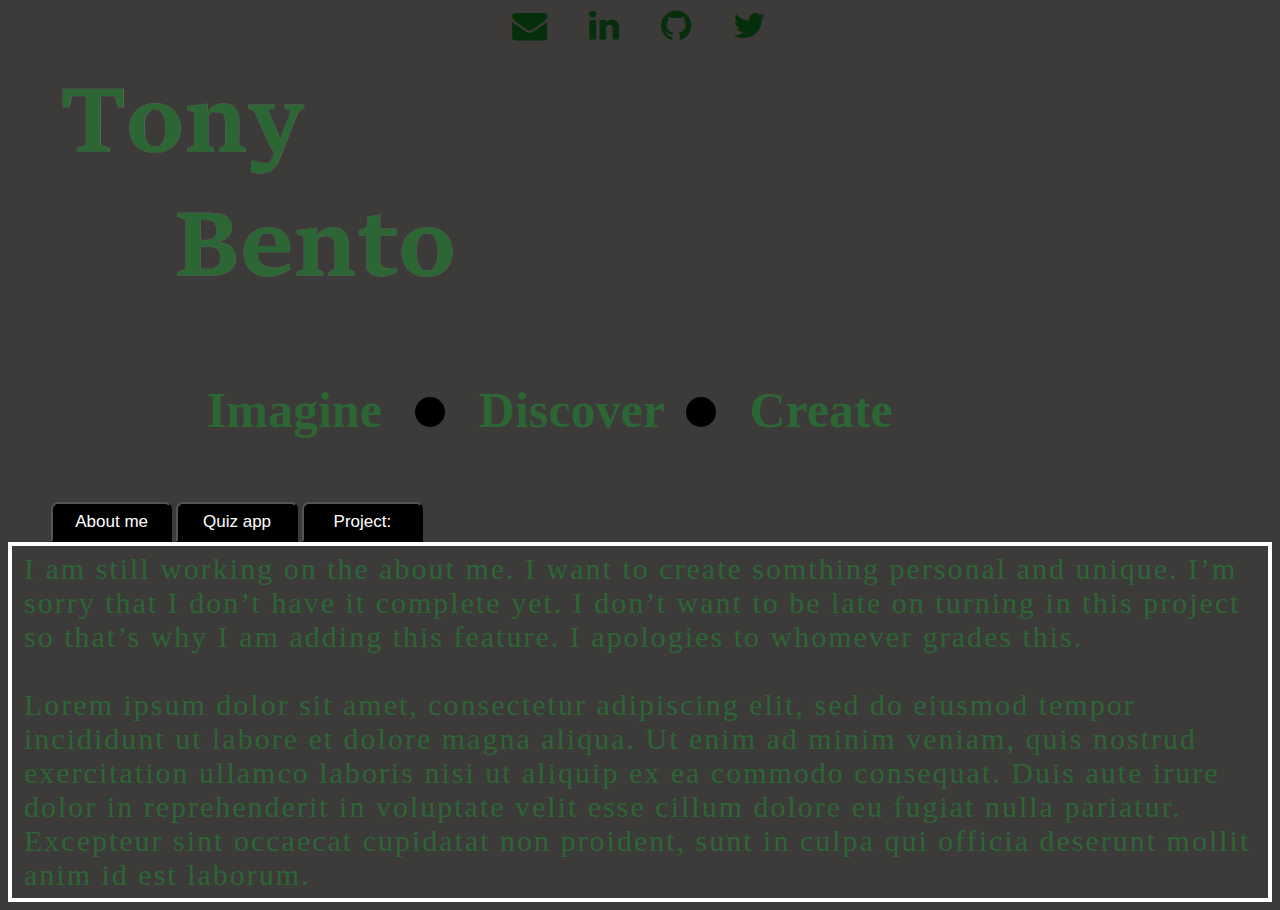
==== index.html @ 9215eab4 "build1" ====
<!DOCTYPE html>
<html lang="en">

<head>
    <meta charset="UTF-8">
    <meta name="viewport" content="width=device-width, initial-scale=1.0">
    <meta http-equiv="X-UA-Compatible" content="ie=edge">
    <title>Tony B.</title>
    <link rel="stylesheet" type="text/css" href="index.css">
    <link rel="stylesheet" href="https://cdnjs.cloudflare.com/ajax/libs/font-awesome/4.7.0/css/font-awesome.min.css">
    <link rel="shortcut icon" type="image/png" href="img/test2.png">
</head>

<body class="test">
    <nav class="navBar">
        <div class="navContainer">
            <a href="mailto:bentotony10@yahoo.com" target="_blank">
                <p class="fa fa-envelope" style="font-size: 35px"></p>
            </a>
            <a href="https://www.linkedin.com/in/tony-bento-35801818b/" target="_blank">
                <p class="fa fa-linkedin" style="font-size: 35px"></p>
            </a>
            <a href="https://github.com/GLWolf" target="_blank">
                <p class="fa fa-github" style="font-size: 35px"></p>
            </a>
            <a href="https://twitter.com/Tonybento5" target="_blank">
                <p class="fa fa-twitter" style="font-size: 35px"></p>
            </a>
        </div>
    </nav>
    <header class="name">
        <img src="img/4.png" alt="Tony Bento">
        <section class="hero">
            <h1>Imagine <span class="dot"></span>
                Discover<span class="dot"></span>
                Create</h1>
        </section>
    </header>
    <!--this are will be tabs each project will have a tab-->
    <section class="tabArea">
        <div class="tabContainer">
            <button class="tab about-me" onclick="openContent(event, 'about')" id="defaultOpen">About me</button>
            <button class="tab project1" onclick="openContent(event, 'p1')">Quiz app</button>
            <button class="tab project2" onclick="openContent(event, 'p2')">Project:</button>
    </section>
    <!--the main will contain all the info for the tabs.so when a tab is click will display correct info-->
    <main>
        <section id="about" class="tabContent about">
            <div class="body">
                <p>I am still working on the about me. I want to create somthing personal and unique. I’m sorry that I
                    don’t have it complete yet. I don’t want to be late on turning in this project so that’s why I am
                    adding this feature. I apologies to whomever grades this.
                    </br>
                    </br>
                    Lorem ipsum dolor sit amet, consectetur adipiscing elit, sed do eiusmod tempor incididunt ut labore
                    et dolore magna aliqua. Ut enim ad minim veniam, quis nostrud exercitation ullamco laboris nisi ut
                    aliquip ex ea commodo consequat. Duis aute irure dolor in reprehenderit in voluptate velit esse
                    cillum
                    dolore eu fugiat nulla pariatur. Excepteur sint occaecat cupidatat non proident, sunt in culpa qui
                    officia deserunt mollit anim id est laborum.
                </p>
            </div>
        </section>
        <section id="p1" class="tabContent projects1">
            <div class="project-title">
                <h2><a class="fa" href="https://glwolf.github.io/quizApp/" target="_blank">Green Lantern Quiz</a></h2>
            </div>
            <div class="project-img" style="max-width:500px">
                <img class="image screenCap1" src="img/snap1.PNG" width="100%" />
                <img class="image screenCap1" src="img/snap2.PNG" width="100%" />
                <img class="image screenCap1" src="img/snap3.PNG" width="100%" />
            </div>
            <div class="details">
                <h2>Description</h2>
                <p>This app will test your knowledge of the green lantern comics. It’s a 10 question quiz that use HTML,
                    CSS, JavaScript and JQuery. Here is a link to the<a class="repLink"
                        href="https://github.com/GLWolf/quizApp" target="_blank"> repository</a>. This is a fun app to
                    play with and
                    test your knowledge. I plan on updating a few futures and adding an audio files to the quiz. This
                    will read the questions and answers to you also give a brief history to each question. </p>
                <h2>Hurdles</h2>
                <p>Most of the hurdles I face during this project was typo errors and syntax errors. Coding at 3am not
                    the best idea. I have to come up with ways for the text and the background to get along and not make
                    it hard to read. I have already started on the audio function and it has been challenging and fun.
                </p>
                <h2>What I learned</h2>
                <p>I learned a lot during my time building this app. Creating listeners that would iterate to the right
                    question and bring up the right answers. Learning to add audio files and adding them to the app.
                    Have not updated the master branch still working on the kinks.</p>
            </div>
        </section>
        </section>
        <section id="p2" class="tabContent projects2">
            <div class="project-title">
                <h2><a class="fa" href="https://glwolf.github.io/quizApp/" target="_blank">Green Lantern Quiz</a></h2>
            </div>
            <div class="project-img" style="max-width:500px">
                <img class="image screenCap2" src="img/snap1.PNG" width="100%" />
            </div>
            <div class="details">
                <h2>Description</h2>
                <p>details about the app</p>
                <h2>Hurdles</h2>
                <p>chalenges I over came doring proj.</p>
                <h2>What I learned</h2>
                <p>What i learned</p>
            </div>
        </section>
    </main>
    <script src="https://ajax.googleapis.com/ajax/libs/jquery/3.4.1/jquery.min.js"></script>
    <script src="https://maxcdn.bootstrapcdn.com/bootstrap/3.4.0/js/bootstrap.min.js"></script>
    <script src="index.js"></script>
</body>

</html>
---- index.css ----
* {
    box-sizing: border-box;
    text-decoration: none;
}

.test {
    background-color: rgb(61, 58, 58)
}

.hero {
    float: right;
    margin: 0 30% 30px 0
}

h1 {
    font-size: 50px;
    color: #2c6635
}

.dot {
    height: 30px;
    width: 30px;
    background-color: black;
    border-radius: 50%;
    display: inline-block;
    margin: 0 21px 0 21px;
}

.navContainer {
    border: none;
    display: flex;
    justify-content: center;
}

.fa {
    padding: 0 20px 0px 20px;
    color: #052e0b;
}
.repLink {
    color: #052e0b;
}
.fa:hover {
    color: black;
}
.repLink:hover {
    color: black;
}
.tabArea {
    margin: 25px 43px 0 43px;
    width: 100%;
}

.tabContainer {
    width: 30%;
    display: inline-block;
}

.tab {
    font-size: 17px;
    border-top-left-radius: 7px;
    border-top-right-radius: 7px;
    width: 32%;
    height: 40px;
}

.tab:hover {
    background-color: #2c6635;
}

.about-me {
    background-color: black;
    color: white;

}

.project1 {
    background-color: black;
    color: white;
    margin-left: .01%;
    margin-right: .01%;
}

.project2 {
    background-color: black;
    color: white;
}

.tabContent {
    display: none;
    padding: 6px 12px;
    border: 4px solid white;
}

p {
    font-size: 30px;
    letter-spacing: 2px;
    color: #2c6635;
    margin: 0;
}

h2 {
    font-size: 50px;
    margin: 0;
}

.details {}

@media only screen and (max-width:1000px) {

    .tabArea {
        margin-top: 0px;
    }

    .fa {
        padding-left: 9%;
    }
}

@media only screen and (max-width:800px) {
    .tabContainer {
        width: 100%;
        display: inline-block;
    }

    .tabArea {
        margin-bottom: -2px;
    }

    .fa {
        font-size: 2em;
    }
}

@media only screen and (max-width:600px) {
    .tab {
        height: 30px;
    }

    .tabArea {
        margin-top: 20px;
    }

    .fa {
        font-size: 1em;
        padding-left: 8.5%;
    }
}

@media only screen and (max-width:480px) {
    .tab {
        height: 25px;
    }

    .tabArea {
        margin-bottom: -1px;
        margin-top: 10px;
    }

    .fa {
        padding-left: 8%;
    }

    h1 {
        font-size: 20px
    }

    .dot {
        margin: 0 10px 0 10px;
    }
}
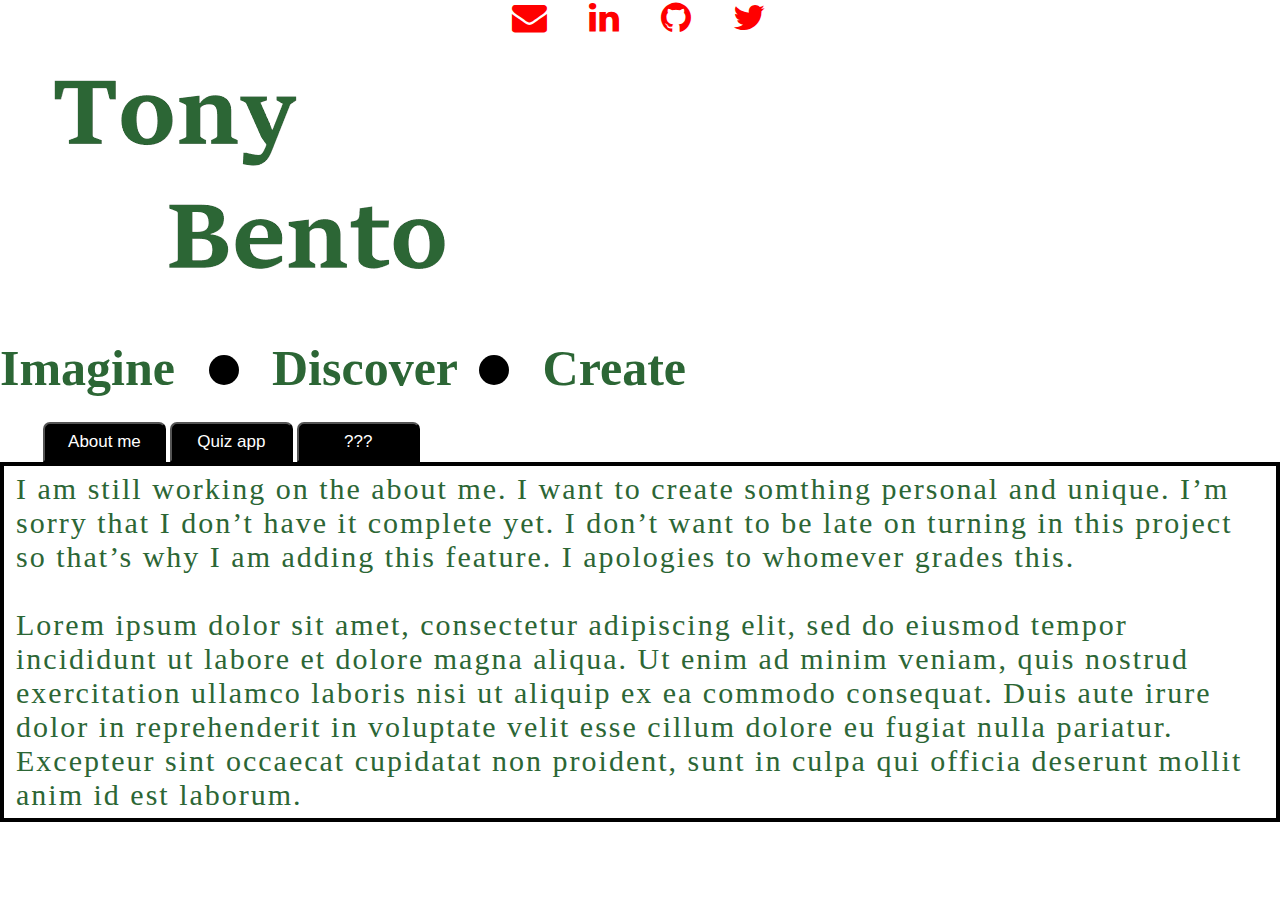
==== commit a0403273: "build2" ====
--- a/index.html
+++ b/index.html
@@ -12,39 +12,39 @@
 </head>
 
 <body class="test">
-    <nav class="navBar">
-        <div class="navContainer">
-            <a href="mailto:bentotony10@yahoo.com" target="_blank">
-                <p class="fa fa-envelope" style="font-size: 35px"></p>
-            </a>
-            <a href="https://www.linkedin.com/in/tony-bento-35801818b/" target="_blank">
-                <p class="fa fa-linkedin" style="font-size: 35px"></p>
-            </a>
-            <a href="https://github.com/GLWolf" target="_blank">
-                <p class="fa fa-github" style="font-size: 35px"></p>
-            </a>
-            <a href="https://twitter.com/Tonybento5" target="_blank">
-                <p class="fa fa-twitter" style="font-size: 35px"></p>
-            </a>
-        </div>
-    </nav>
-    <header class="name">
-        <img src="img/4.png" alt="Tony Bento">
+    <header role="banner">
+        <nav class="navBar">
+            <div class="navContainer">
+                <a href="mailto:bentotony10@yahoo.com" target="_blank">
+                    <p class="fa fa-envelope" style="font-size: 35px"></p>
+                </a>
+                <a href="https://www.linkedin.com/in/tony-bento-35801818b/" target="_blank">
+                    <p class="fa fa-linkedin" style="font-size: 35px"></p>
+                </a>
+                <a href="https://github.com/GLWolf" target="_blank">
+                    <p class="fa fa-github" style="font-size: 35px"></p>
+                </a>
+                <a href="https://twitter.com/Tonybento5" target="_blank">
+                    <p class="fa fa-twitter" style="font-size: 35px"></p>
+                </a>
+            </div>
+        </nav>
+        <img class="name" src="img/4.png" alt="Tony Bento">
         <section class="hero">
             <h1>Imagine <span class="dot"></span>
                 Discover<span class="dot"></span>
                 Create</h1>
         </section>
     </header>
-    <!--this are will be tabs each project will have a tab-->
-    <section class="tabArea">
-        <div class="tabContainer">
-            <button class="tab about-me" onclick="openContent(event, 'about')" id="defaultOpen">About me</button>
-            <button class="tab project1" onclick="openContent(event, 'p1')">Quiz app</button>
-            <button class="tab project2" onclick="openContent(event, 'p2')">Project:</button>
-    </section>
     <!--the main will contain all the info for the tabs.so when a tab is click will display correct info-->
-    <main>
+    <main role="main">
+        <!--this are will be tabs each project will have a tab-->
+        <section class="tabArea">
+            <div class="tabContainer">
+                <button class="tab about-me" onclick="openContent(event, 'about')" id="defaultOpen">About me</button>
+                <button class="tab project1" onclick="openContent(event, 'p1')">Quiz app</button>
+                <button class="tab project2" onclick="openContent(event, 'p2')">???</button>
+        </section>
         <section id="about" class="tabContent about">
             <div class="body">
                 <p>I am still working on the about me. I want to create somthing personal and unique. I’m sorry that I
@@ -63,7 +63,7 @@
         </section>
         <section id="p1" class="tabContent projects1">
             <div class="project-title">
-                <h2><a class="fa" href="https://glwolf.github.io/quizApp/" target="_blank">Green Lantern Quiz</a></h2>
+                <h2>Green Lantern Quiz</h2>
             </div>
             <div class="project-img" style="max-width:500px">
                 <img class="image screenCap1" src="img/snap1.PNG" width="100%" />
@@ -71,15 +71,19 @@
                 <img class="image screenCap1" src="img/snap3.PNG" width="100%" />
             </div>
             <div class="details">
+                <h2>Links</h2>
+                <ul>
+                    <li><a class="repLink" href="https://glwolf.github.io/quizApp/" target="_blank">Live App</a></li>
+                    <li><a class="repLink" href="https://github.com/GLWolf/quizApp" target="_blank">Repository</a></li>
+                </ul>
                 <h2>Description</h2>
                 <p>This app will test your knowledge of the green lantern comics. It’s a 10 question quiz that use HTML,
-                    CSS, JavaScript and JQuery. Here is a link to the<a class="repLink"
-                        href="https://github.com/GLWolf/quizApp" target="_blank"> repository</a>. This is a fun app to
+                    CSS, JavaScript and JQuery. This is a fun app to
                     play with and
                     test your knowledge. I plan on updating a few futures and adding an audio files to the quiz. This
                     will read the questions and answers to you also give a brief history to each question. </p>
                 <h2>Hurdles</h2>
-                <p>Most of the hurdles I face during this project was typo errors and syntax errors. Coding at 3am not
+                <p>Most of the hurdles I face during this project were typos and syntax errors. Coding at 3am, not
                     the best idea. I have to come up with ways for the text and the background to get along and not make
                     it hard to read. I have already started on the audio function and it has been challenging and fun.
                 </p>
@@ -87,11 +91,18 @@
                 <p>I learned a lot during my time building this app. Creating listeners that would iterate to the right
                     question and bring up the right answers. Learning to add audio files and adding them to the app.
                     Have not updated the master branch still working on the kinks.</p>
+                <h2>Coding Languages</h2>
+                <ul class="Lang">
+                    <li>HTML</li>
+                    <li>CSS</li>
+                    <li>JavaScript</li>
+                    <li>JQuery</li>
+                </ul>
             </div>
         </section>
-        </section>
         <section id="p2" class="tabContent projects2">
-            <div class="project-title">
+            <p>Future Project will go here.</p>
+            <!-- <div class="project-title">
                 <h2><a class="fa" href="https://glwolf.github.io/quizApp/" target="_blank">Green Lantern Quiz</a></h2>
             </div>
             <div class="project-img" style="max-width:500px">
@@ -104,7 +115,7 @@
                 <p>chalenges I over came doring proj.</p>
                 <h2>What I learned</h2>
                 <p>What i learned</p>
-            </div>
+            </div> -->
         </section>
     </main>
     <script src="https://ajax.googleapis.com/ajax/libs/jquery/3.4.1/jquery.min.js"></script>
--- a/index.css
+++ b/index.css
@@ -1,16 +1,13 @@
 * {
     box-sizing: border-box;
     text-decoration: none;
+    margin: 0;
+    padding: 0;
 }
 
-.test {
-    background-color: rgb(61, 58, 58)
-}
-
-.hero {
-    float: right;
-    margin: 0 30% 30px 0
-}
+/* body {
+    /* background-color: rgb(61, 58, 58) 
+} */
 
 h1 {
     font-size: 50px;
@@ -30,21 +27,29 @@
     border: none;
     display: flex;
     justify-content: center;
+    width: 100%
 }
 
 .fa {
     padding: 0 20px 0px 20px;
-    color: #052e0b;
+    /* color: #052e0b; */
+    color: red;
 }
+
 .repLink {
-    color: #052e0b;
+    /* color: #052e0b; */
+    color: red;
+    font-size: 25px;
 }
+
 .fa:hover {
     color: black;
 }
+
 .repLink:hover {
     color: black;
 }
+
 .tabArea {
     margin: 25px 43px 0 43px;
     width: 100%;
@@ -88,7 +93,8 @@
 .tabContent {
     display: none;
     padding: 6px 12px;
-    border: 4px solid white;
+    border: 4px solid black;
+    width: 100%;
 }
 
 p {
@@ -98,12 +104,18 @@
     margin: 0;
 }
 
-h2 {
-    font-size: 50px;
+.lang,
+li {
+    font-size: 25px;
+    letter-spacing: 2px;
+    color: #2c6635;
     margin: 0;
 }
 
-.details {}
+h2 {
+    font-size: 50px;
+    margin: 20px 0 10px 0;
+}
 
 @media only screen and (max-width:1000px) {
 
@@ -152,8 +164,7 @@
     }
 
     .tabArea {
-        margin-bottom: -1px;
-        margin-top: 10px;
+        margin: 10px 0 -1px 0;
     }
 
     .fa {
@@ -161,10 +172,24 @@
     }
 
     h1 {
-        font-size: 20px
+        font-size: 20px;
     }
 
     .dot {
         margin: 0 10px 0 10px;
+        height: 10px;
+        width: 10px;
+    }
+
+    .name {
+        width: 95vw;
+        margin-top: 15px;
+    }
+
+    .test {
+        width: 95vw
+    }
+    .navBar {
+        width: 95vw
     }
 }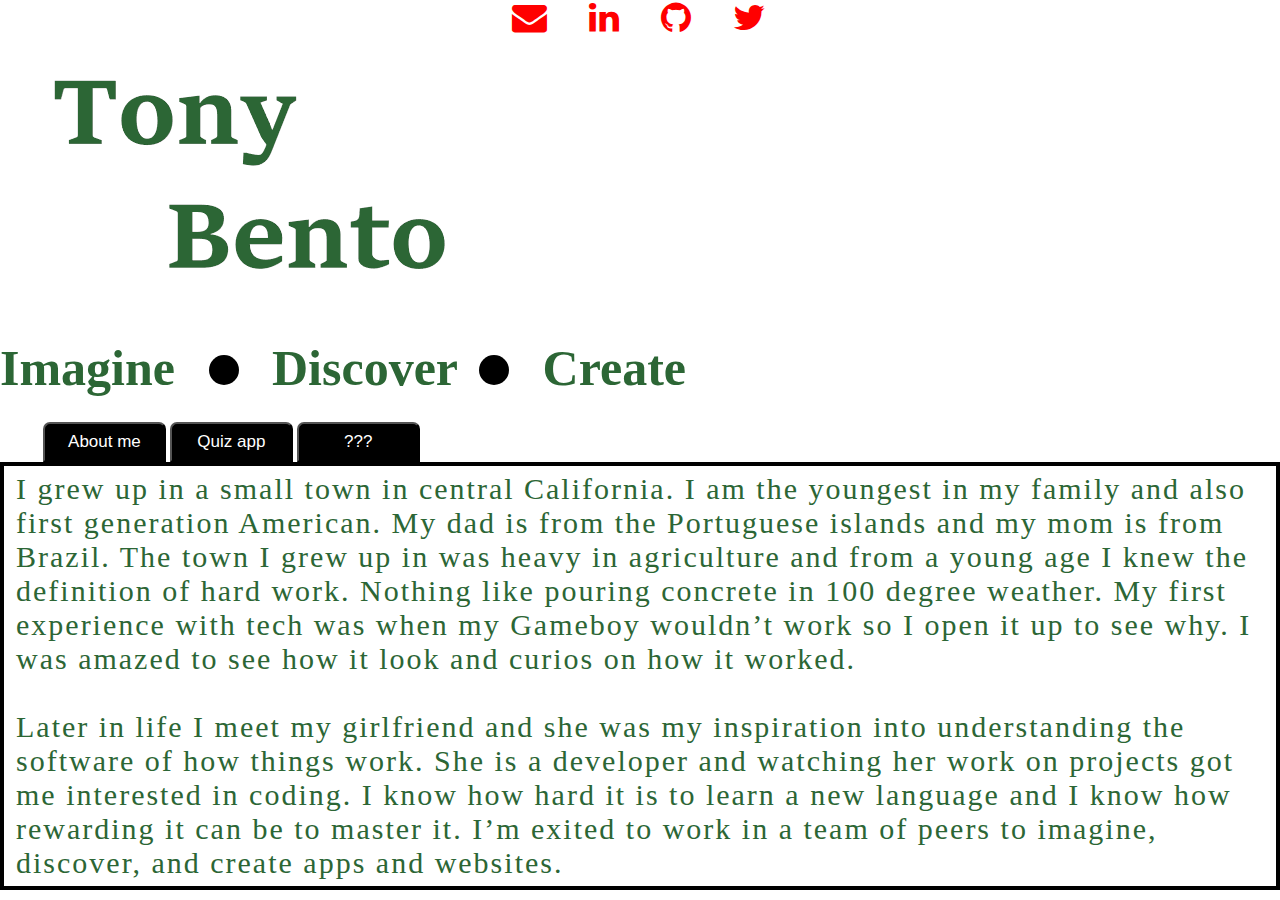
==== commit e78db0da: "build2" ====
--- a/index.html
+++ b/index.html
@@ -47,17 +47,18 @@
         </section>
         <section id="about" class="tabContent about">
             <div class="body">
-                <p>I am still working on the about me. I want to create somthing personal and unique. I’m sorry that I
-                    don’t have it complete yet. I don’t want to be late on turning in this project so that’s why I am
-                    adding this feature. I apologies to whomever grades this.
+                <p>I grew up in a small town in central California. I am the youngest in my family and also first
+                    generation American. My dad is from the Portuguese islands and my mom is from Brazil. The town I
+                    grew up in was heavy in agriculture and from a young age I knew the definition of hard work. Nothing
+                    like pouring concrete in 100 degree weather. My first experience with tech was when my Gameboy
+                    wouldn’t work so I open it up to see why. I was amazed to see how it look and curios on how it
+                    worked.
                     </br>
                     </br>
-                    Lorem ipsum dolor sit amet, consectetur adipiscing elit, sed do eiusmod tempor incididunt ut labore
-                    et dolore magna aliqua. Ut enim ad minim veniam, quis nostrud exercitation ullamco laboris nisi ut
-                    aliquip ex ea commodo consequat. Duis aute irure dolor in reprehenderit in voluptate velit esse
-                    cillum
-                    dolore eu fugiat nulla pariatur. Excepteur sint occaecat cupidatat non proident, sunt in culpa qui
-                    officia deserunt mollit anim id est laborum.
+                    Later in life I meet my girlfriend and she was my inspiration into understanding the software of how
+                    things work. She is a developer and watching her work on projects got me interested in coding. I
+                    know how hard it is to learn a new language and I know how rewarding it can be to master it. I’m
+                    exited to work in a team of peers to imagine, discover, and create apps and websites.
                 </p>
             </div>
         </section>
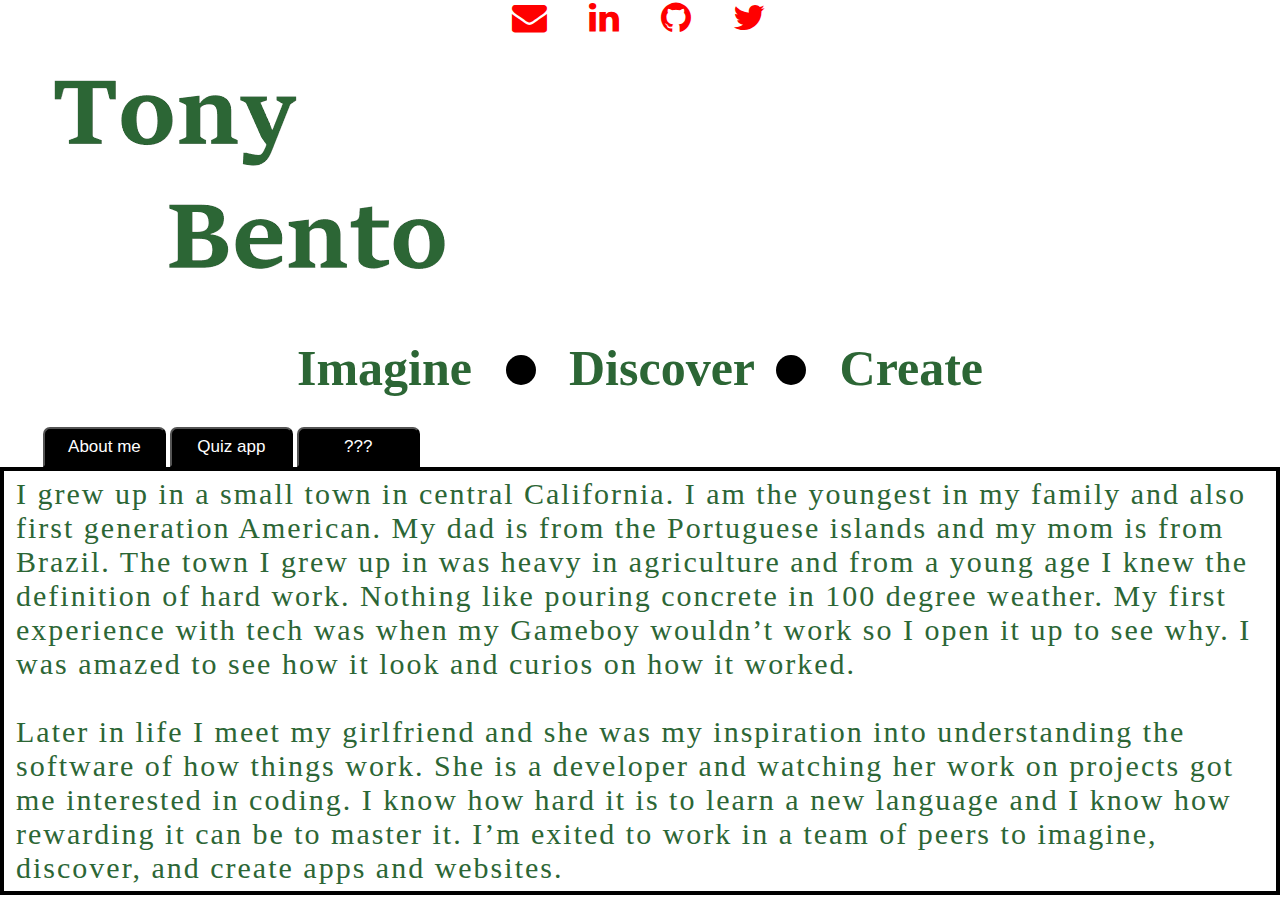
==== commit 625c68b7: "build2" ====
--- a/index.html
+++ b/index.html
@@ -11,7 +11,7 @@
     <link rel="shortcut icon" type="image/png" href="img/test2.png">
 </head>
 
-<body class="test">
+<body>
     <header role="banner">
         <nav class="navBar">
             <div class="navContainer">
@@ -104,23 +104,23 @@
         <section id="p2" class="tabContent projects2">
             <p>Future Project will go here.</p>
             <!-- <div class="project-title">
-                <h2><a class="fa" href="https://glwolf.github.io/quizApp/" target="_blank">Green Lantern Quiz</a></h2>
-            </div>
-            <div class="project-img" style="max-width:500px">
-                <img class="image screenCap2" src="img/snap1.PNG" width="100%" />
-            </div>
-            <div class="details">
-                <h2>Description</h2>
-                <p>details about the app</p>
-                <h2>Hurdles</h2>
-                <p>chalenges I over came doring proj.</p>
-                <h2>What I learned</h2>
-                <p>What i learned</p>
-            </div> -->
+                    <h2><a class="fa" href="https://glwolf.github.io/quizApp/" target="_blank">Green Lantern Quiz</a></h2>
+                </div>
+                <div class="project-img" style="max-width:500px">
+                    <img class="image screenCap2" src="img/snap1.PNG" width="100%" />
+                </div>
+                <div class="details">
+                    <h2>Description</h2>
+                    <p>details about the app</p>
+                    <h2>Hurdles</h2>
+                    <p>chalenges I over came doring proj.</p>
+                    <h2>What I learned</h2>
+                    <p>What i learned</p>
+                </div> -->
         </section>
     </main>
     <script src="https://ajax.googleapis.com/ajax/libs/jquery/3.4.1/jquery.min.js"></script>
-    <script src="https://maxcdn.bootstrapcdn.com/bootstrap/3.4.0/js/bootstrap.min.js"></script>
+    
     <script src="index.js"></script>
 </body>
 
--- a/index.css
+++ b/index.css
@@ -11,7 +11,9 @@
 
 h1 {
     font-size: 50px;
-    color: #2c6635
+    color: #2c6635;
+    text-align: center;
+    margin-bottom: 30px;
 }
 
 .dot {
@@ -183,7 +185,7 @@
 
     .name {
         width: 95vw;
-        margin-top: 15px;
+        margin-top: 30px;
     }
 
     .test {
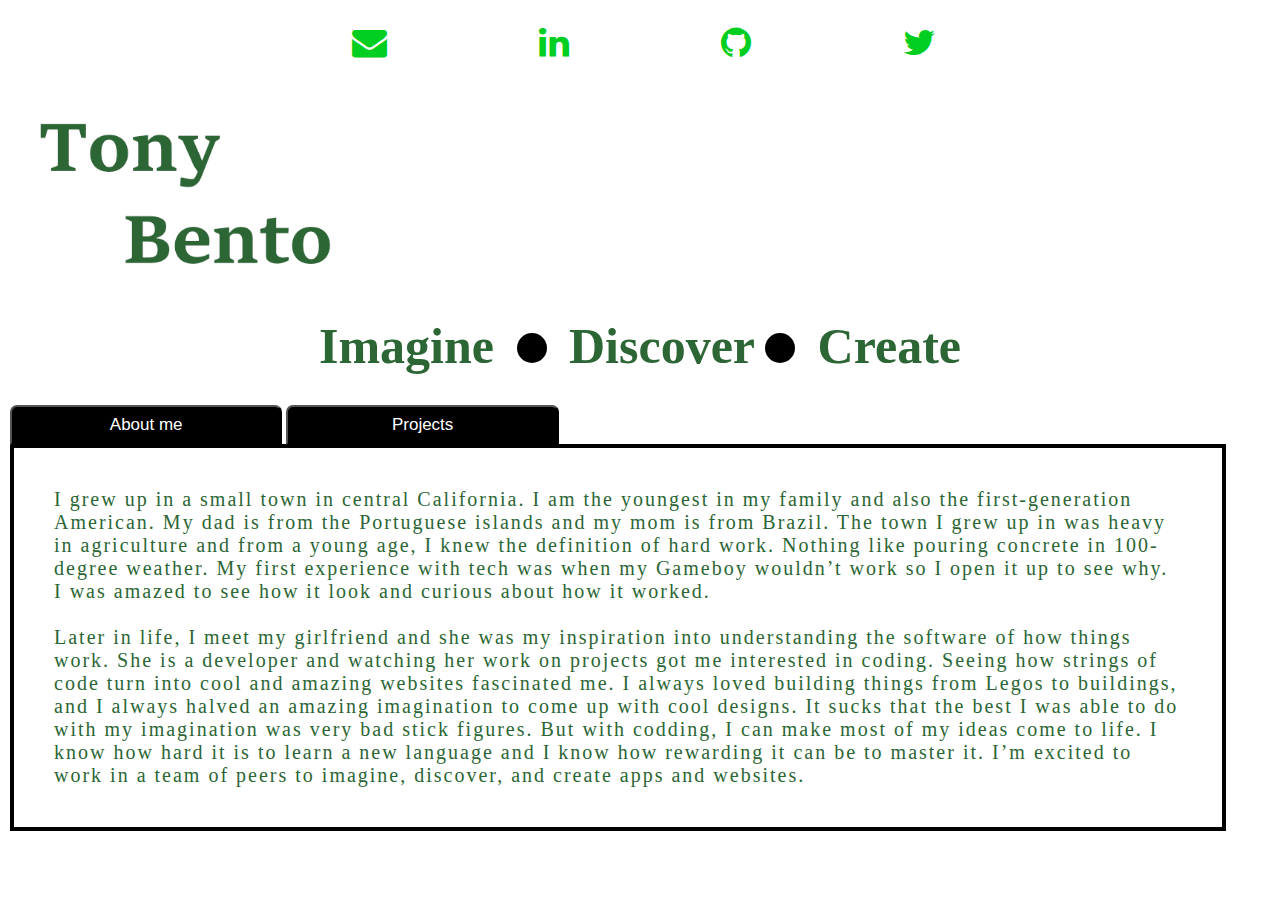
==== commit 250a6c1e: "ready" ====
--- a/index.html
+++ b/index.html
@@ -11,21 +11,21 @@
     <link rel="shortcut icon" type="image/png" href="img/test2.png">
 </head>
 
-<body>
+<body class="test">
     <header role="banner">
         <nav class="navBar">
             <div class="navContainer">
                 <a href="mailto:bentotony10@yahoo.com" target="_blank">
-                    <p class="fa fa-envelope" style="font-size: 35px"></p>
+                    <p class="fa fa-envelope"></p>
                 </a>
                 <a href="https://www.linkedin.com/in/tony-bento-35801818b/" target="_blank">
-                    <p class="fa fa-linkedin" style="font-size: 35px"></p>
+                    <p class="fa fa-linkedin"></p>
                 </a>
                 <a href="https://github.com/GLWolf" target="_blank">
-                    <p class="fa fa-github" style="font-size: 35px"></p>
+                    <p class="fa fa-github"></p>
                 </a>
                 <a href="https://twitter.com/Tonybento5" target="_blank">
-                    <p class="fa fa-twitter" style="font-size: 35px"></p>
+                    <p class="fa fa-twitter"></p>
                 </a>
             </div>
         </nav>
@@ -42,23 +42,27 @@
         <section class="tabArea">
             <div class="tabContainer">
                 <button class="tab about-me" onclick="openContent(event, 'about')" id="defaultOpen">About me</button>
-                <button class="tab project1" onclick="openContent(event, 'p1')">Quiz app</button>
-                <button class="tab project2" onclick="openContent(event, 'p2')">???</button>
+                <button class="tab project1" onclick="openContent(event, 'p1')">Projects</button>
+                <!-- <button class="tab project2" onclick="openContent(event, 'p2')">???</button> -->
         </section>
         <section id="about" class="tabContent about">
             <div class="body">
-                <p>I grew up in a small town in central California. I am the youngest in my family and also first
-                    generation American. My dad is from the Portuguese islands and my mom is from Brazil. The town I
-                    grew up in was heavy in agriculture and from a young age I knew the definition of hard work. Nothing
-                    like pouring concrete in 100 degree weather. My first experience with tech was when my Gameboy
-                    wouldn’t work so I open it up to see why. I was amazed to see how it look and curios on how it
-                    worked.
-                    </br>
-                    </br>
-                    Later in life I meet my girlfriend and she was my inspiration into understanding the software of how
-                    things work. She is a developer and watching her work on projects got me interested in coding. I
-                    know how hard it is to learn a new language and I know how rewarding it can be to master it. I’m
-                    exited to work in a team of peers to imagine, discover, and create apps and websites.
+                <p>     I grew up in a small town in central California. I am the youngest in my family and also the
+                    first-generation American. My dad is from the Portuguese islands and my mom is from Brazil. The town
+                    I grew up in was heavy in agriculture and from a young age, I knew the definition of hard work.
+                    Nothing like pouring concrete in 100-degree weather. My first experience with tech was when my
+                    Gameboy wouldn’t work so I open it up to see why. I was amazed to see how it look and curious about
+                    how it worked.
+                                       </br>
+                                       </br>
+                        Later in life, I meet my girlfriend and she was my inspiration into understanding the software of
+                    how things work. She is a developer and watching her work on projects got me interested in coding.
+                    Seeing how strings of code turn into cool and amazing websites fascinated me. I always loved
+                    building things from Legos to buildings, and I always halved an amazing imagination to come up with
+                    cool designs. It sucks that the best I was able to do with my imagination was very bad stick
+                    figures. But with codding, I can make most of my ideas come to life. I know how hard it is to learn
+                    a new language and I know how rewarding it can be to master it. I’m excited to work in a team of
+                    peers to imagine, discover, and create apps and websites.
                 </p>
             </div>
         </section>
@@ -67,9 +71,9 @@
                 <h2>Green Lantern Quiz</h2>
             </div>
             <div class="project-img" style="max-width:500px">
-                <img class="image screenCap1" src="img/snap1.PNG" width="100%" />
-                <img class="image screenCap1" src="img/snap2.PNG" width="100%" />
-                <img class="image screenCap1" src="img/snap3.PNG" width="100%" />
+                <img class="image screenCap1" src="img/snap1.PNG" alt="screen cap intro" width="100%" />
+                <img class="image screenCap1" src="img/snap2.PNG" alt="screen cap question" width="100%" />
+                <img class="image screenCap1" src="img/snap3.PNG" alt="screen cap answer" width="100%" />
             </div>
             <div class="details">
                 <h2>Links</h2>
@@ -78,15 +82,14 @@
                     <li><a class="repLink" href="https://github.com/GLWolf/quizApp" target="_blank">Repository</a></li>
                 </ul>
                 <h2>Description</h2>
-                <p>This app will test your knowledge of the green lantern comics. It’s a 10 question quiz that use HTML,
-                    CSS, JavaScript and JQuery. This is a fun app to
-                    play with and
-                    test your knowledge. I plan on updating a few futures and adding an audio files to the quiz. This
-                    will read the questions and answers to you also give a brief history to each question. </p>
+                <p>This app will test your knowledge of the green lantern comics. It’s a 10 question quiz that uses
+                    HTML, CSS, JavaScript, and JQuery. This is a fun app to play with and test your knowledge. I plan on
+                    updating a few futures and adding audio files to the quiz. This will read the questions and answers
+                    to you also give a brief history to each question. </p>
                 <h2>Hurdles</h2>
-                <p>Most of the hurdles I face during this project were typos and syntax errors. Coding at 3am, not
-                    the best idea. I have to come up with ways for the text and the background to get along and not make
-                    it hard to read. I have already started on the audio function and it has been challenging and fun.
+                <p>Most of the hurdles I face during this project were typos and syntax errors. Coding at 3 am, not the
+                    best idea. I have to come up with ways for the text and the background to get along and not make it
+                    hard to read. I have already started on the audio function and it has been challenging and fun.
                 </p>
                 <h2>What I learned</h2>
                 <p>I learned a lot during my time building this app. Creating listeners that would iterate to the right
@@ -100,27 +103,15 @@
                     <li>JQuery</li>
                 </ul>
             </div>
+            <!-- <div class="project2">
+                <p>future projects will go here.</p>
+            </div> -->
         </section>
         <section id="p2" class="tabContent projects2">
-            <p>Future Project will go here.</p>
-            <!-- <div class="project-title">
-                    <h2><a class="fa" href="https://glwolf.github.io/quizApp/" target="_blank">Green Lantern Quiz</a></h2>
-                </div>
-                <div class="project-img" style="max-width:500px">
-                    <img class="image screenCap2" src="img/snap1.PNG" width="100%" />
-                </div>
-                <div class="details">
-                    <h2>Description</h2>
-                    <p>details about the app</p>
-                    <h2>Hurdles</h2>
-                    <p>chalenges I over came doring proj.</p>
-                    <h2>What I learned</h2>
-                    <p>What i learned</p>
-                </div> -->
+
+
         </section>
     </main>
-    <script src="https://ajax.googleapis.com/ajax/libs/jquery/3.4.1/jquery.min.js"></script>
-    
     <script src="index.js"></script>
 </body>
 
--- a/index.css
+++ b/index.css
@@ -8,21 +8,24 @@
 /* body {
     /* background-color: rgb(61, 58, 58) 
 } */
-
+main {
+    width: 95vw;
+}
 h1 {
-    font-size: 50px;
     color: #2c6635;
     text-align: center;
     margin-bottom: 30px;
+    font-size: 20px;
 }
 
 .dot {
-    height: 30px;
-    width: 30px;
     background-color: black;
     border-radius: 50%;
     display: inline-block;
     margin: 0 21px 0 21px;
+    margin: 0 10px 0 10px;
+    height: 10px;
+    width: 10px;
 }
 
 .navContainer {
@@ -33,14 +36,15 @@
 }
 
 .fa {
-    padding: 0 20px 0px 20px;
-    /* color: #052e0b; */
-    color: red;
+    padding: 0 20px 0px 30px;
+    color:#00ce20; 
 }
-
+.fa:before {
+    font-size: 25px
+}
 .repLink {
     /* color: #052e0b; */
-    color: red;
+    color: #00ce20;
     font-size: 25px;
 }
 
@@ -53,13 +57,13 @@
 }
 
 .tabArea {
-    margin: 25px 43px 0 43px;
     width: 100%;
+    margin: 10px 0 -1px 10px;
 }
 
 .tabContainer {
-    width: 30%;
     display: inline-block;
+    width: 100%;
 }
 
 .tab {
@@ -67,7 +71,7 @@
     border-top-left-radius: 7px;
     border-top-right-radius: 7px;
     width: 32%;
-    height: 40px;
+    height: 25px;
 }
 
 .tab:hover {
@@ -93,14 +97,29 @@
 }
 
 .tabContent {
-    display: none;
-    padding: 6px 12px;
+    /* display: none; */
+    padding: 40px 40px 40px 40px;
     border: 4px solid black;
     width: 100%;
+    margin: 0 30px 10px 10px;
+}
+.name {
+    width: 95vw;
+    margin-top: 30px;
+}
+
+.test {
+    width: 100%
+}
+
+.navBar {
+    width: 95vw;
+    margin-top:25px;
+    
 }
 
 p {
-    font-size: 30px;
+    font-size: 20px;
     letter-spacing: 2px;
     color: #2c6635;
     margin: 0;
@@ -111,7 +130,7 @@
     font-size: 25px;
     letter-spacing: 2px;
     color: #2c6635;
-    margin: 0;
+    margin: 0 0 0 20px;
 }
 
 h2 {
@@ -119,79 +138,34 @@
     margin: 20px 0 10px 0;
 }
 
-@media only screen and (max-width:1000px) {
-
-    .tabArea {
-        margin-top: 0px;
+@media only screen and (min-width:1000px) {
+    
+}
+@media only screen and (min-width:800px) {
+    h1 {
+        font-size: 50px;
     }
-
-    .fa {
-        padding-left: 9%;
+    .dot {
+        height: 30px;
+        width: 30px;
     }
-}
-
-@media only screen and (max-width:800px) {
+    .tab {
+        height: 40px;
+    }
     .tabContainer {
-        width: 100%;
-        display: inline-block;
+        width: 70%;
     }
-
-    .tabArea {
-        margin-bottom: -2px;
-    }
-
-    .fa {
-        font-size: 2em;
-    }
-}
-
-@media only screen and (max-width:600px) {
-    .tab {
-        height: 30px;
-    }
-
-    .tabArea {
-        margin-top: 20px;
-    }
-
-    .fa {
-        font-size: 1em;
-        padding-left: 8.5%;
-    }
-}
-
-@media only screen and (max-width:480px) {
-    .tab {
-        height: 25px;
-    }
-
-    .tabArea {
-        margin: 10px 0 -1px 0;
-    }
-
-    .fa {
-        padding-left: 8%;
-    }
-
-    h1 {
-        font-size: 20px;
-    }
-
-    .dot {
-        margin: 0 10px 0 10px;
-        height: 10px;
-        width: 10px;
-    }
-
     .name {
-        width: 95vw;
-        margin-top: 30px;
-    }
-
-    .test {
-        width: 95vw
+        width: 40vw;
     }
     .navBar {
-        width: 95vw
+        width: 100%;
+    }
+    .fa {
+        margin: 0 50px 0 50px;
+        font-size: 3px
+    }
+    .fa:before {
+        font-size: 35px
     }
 }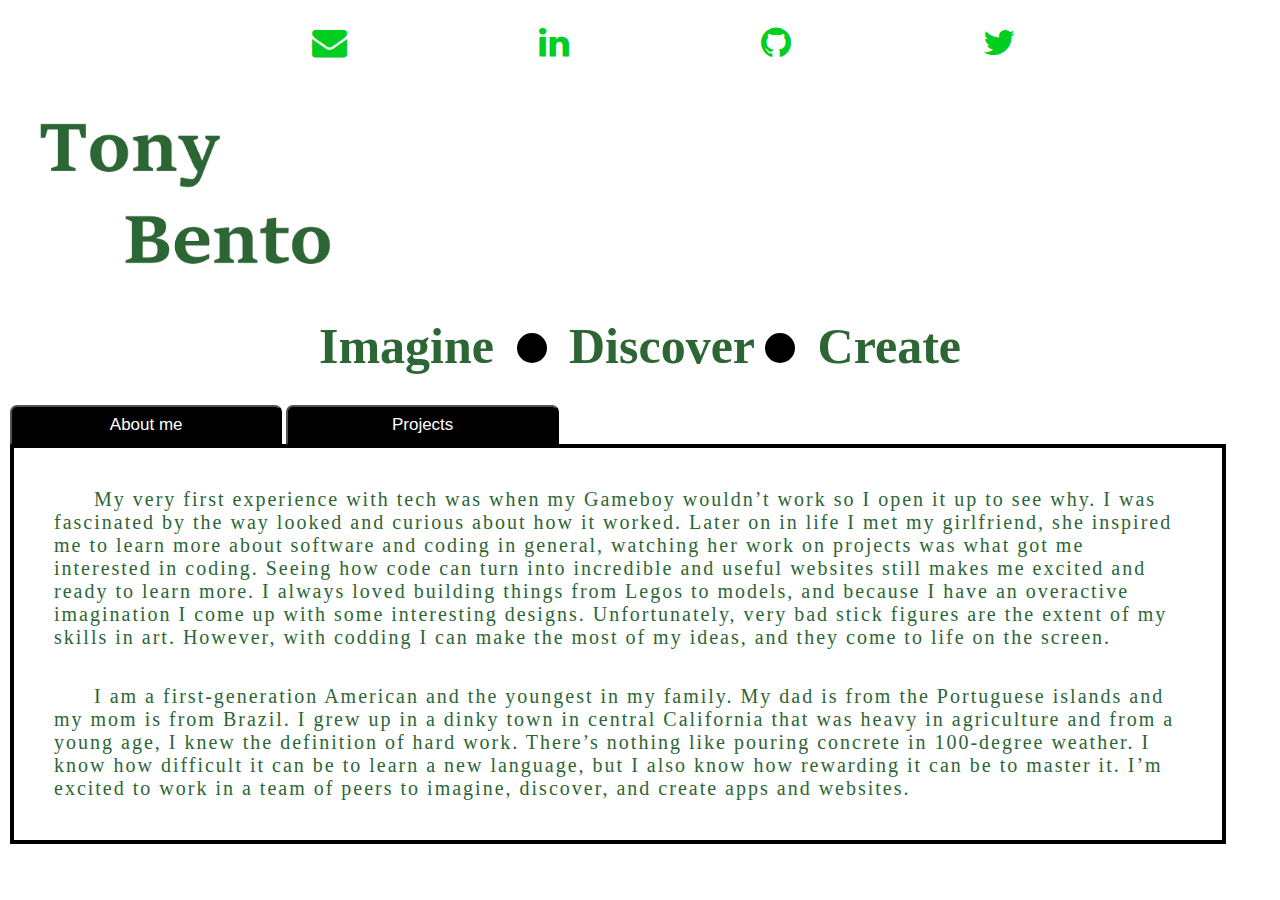
==== commit 137ffda9: "ready" ====
--- a/index.html
+++ b/index.html
@@ -47,22 +47,21 @@
         </section>
         <section id="about" class="tabContent about">
             <div class="body">
-                <p>     I grew up in a small town in central California. I am the youngest in my family and also the
-                    first-generation American. My dad is from the Portuguese islands and my mom is from Brazil. The town
-                    I grew up in was heavy in agriculture and from a young age, I knew the definition of hard work.
-                    Nothing like pouring concrete in 100-degree weather. My first experience with tech was when my
-                    Gameboy wouldn’t work so I open it up to see why. I was amazed to see how it look and curious about
-                    how it worked.
-                                       </br>
-                                       </br>
-                        Later in life, I meet my girlfriend and she was my inspiration into understanding the software of
-                    how things work. She is a developer and watching her work on projects got me interested in coding.
-                    Seeing how strings of code turn into cool and amazing websites fascinated me. I always loved
-                    building things from Legos to buildings, and I always halved an amazing imagination to come up with
-                    cool designs. It sucks that the best I was able to do with my imagination was very bad stick
-                    figures. But with codding, I can make most of my ideas come to life. I know how hard it is to learn
-                    a new language and I know how rewarding it can be to master it. I’m excited to work in a team of
-                    peers to imagine, discover, and create apps and websites.
+                <p> My very first experience with tech was when my Gameboy wouldn’t work so I open it up to see why. I
+                    was fascinated by the way looked and curious about how it worked. Later on in life I met my
+                    girlfriend, she inspired me to learn more about software and coding in general, watching her work on
+                    projects was what got me interested in coding. Seeing how code can turn into incredible and useful
+                    websites still makes me excited and ready to learn more. I always loved building things from Legos
+                    to models, and because I have an overactive imagination I come up with some interesting designs.
+                    Unfortunately, very bad stick figures are the extent of my skills in art. However, with codding I
+                    can make the most of my ideas, and they come to life on the screen.</p>
+                                   </br>   
+                <p> I am a first-generation American and the youngest in my family. My dad is from the Portuguese
+                    islands and my mom is from Brazil. I grew up in a dinky town in central California that was heavy in
+                    agriculture and from a young age, I knew the definition of hard work. There’s nothing like pouring
+                    concrete in 100-degree weather. I know how difficult it can be to learn a new language, but I also
+                    know how rewarding it can be to master it. I’m excited to work in a team of peers to imagine,
+                    discover, and create apps and websites.
                 </p>
             </div>
         </section>
--- a/index.css
+++ b/index.css
@@ -119,6 +119,7 @@
 }
 
 p {
+    text-indent: 40px;
     font-size: 20px;
     letter-spacing: 2px;
     color: #2c6635;
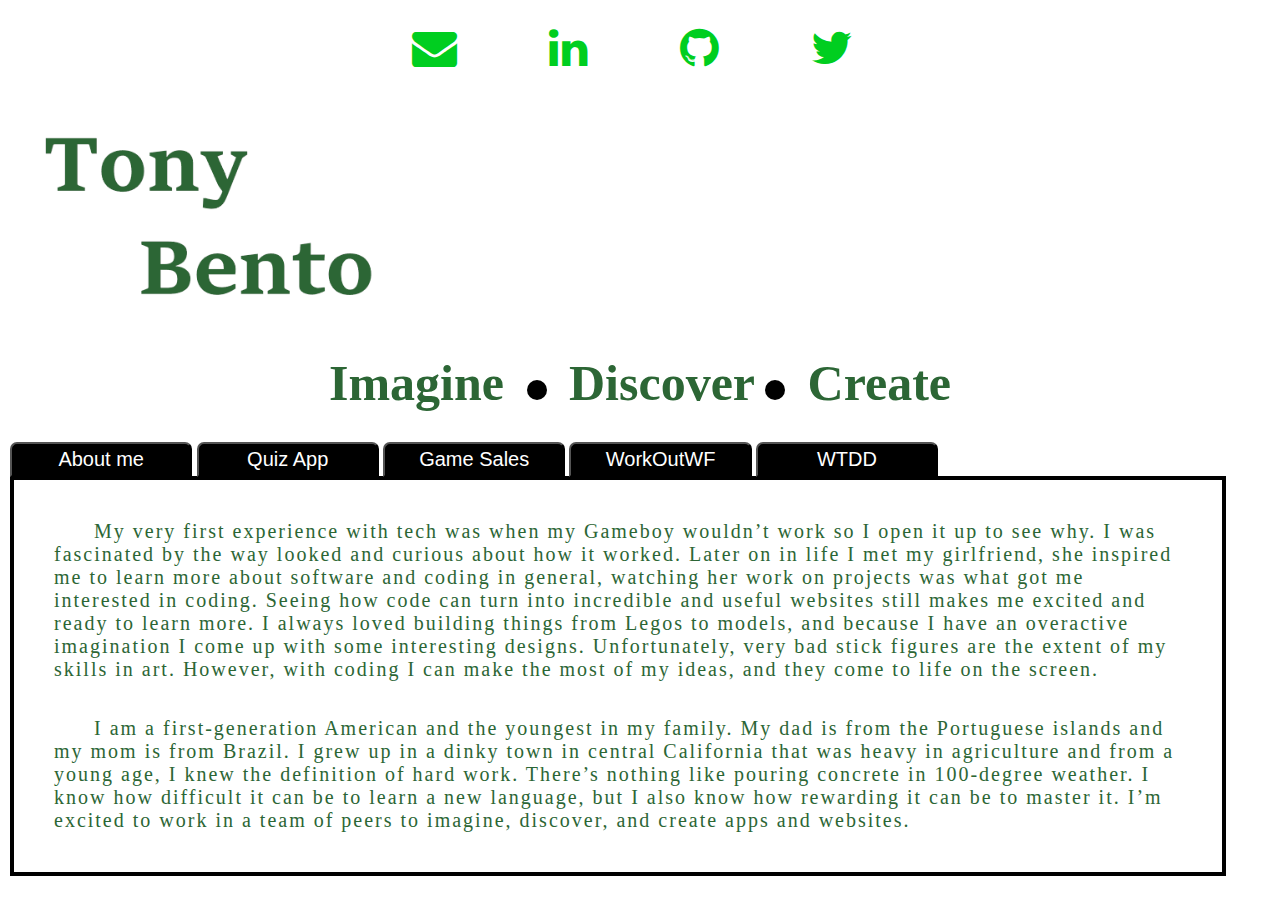
==== commit 282c454e: "new info" ====
--- a/index.html
+++ b/index.html
@@ -42,8 +42,10 @@
         <section class="tabArea">
             <div class="tabContainer">
                 <button class="tab about-me" onclick="openContent(event, 'about')" id="defaultOpen">About me</button>
-                <button class="tab project1" onclick="openContent(event, 'p1')">Projects</button>
-                <!-- <button class="tab project2" onclick="openContent(event, 'p2')">???</button> -->
+                <button class="tab project1" onclick="openContent(event, 'p1')">Quiz App </button>
+                <button class="tab project2" onclick="openContent(event, 'p2')">Game Sales</button>
+                <button class="tab project3" onclick="openContent(event, 'p3')">WorkOutWF</button>
+                <button class="tab project4" onclick="openContent(event, 'p4')">WTDD</button>
         </section>
         <section id="about" class="tabContent about">
             <div class="body">
@@ -53,7 +55,7 @@
                     projects was what got me interested in coding. Seeing how code can turn into incredible and useful
                     websites still makes me excited and ready to learn more. I always loved building things from Legos
                     to models, and because I have an overactive imagination I come up with some interesting designs.
-                    Unfortunately, very bad stick figures are the extent of my skills in art. However, with codding I
+                    Unfortunately, very bad stick figures are the extent of my skills in art. However, with coding I
                     can make the most of my ideas, and they come to life on the screen.</p>
                                    </br>   
                 <p> I am a first-generation American and the youngest in my family. My dad is from the Portuguese
@@ -83,32 +85,173 @@
                 <h2>Description</h2>
                 <p>This app will test your knowledge of the green lantern comics. It’s a 10 question quiz that uses
                     HTML, CSS, JavaScript, and JQuery. This is a fun app to play with and test your knowledge. I plan on
-                    updating a few futures and adding audio files to the quiz. This will read the questions and answers
-                    to you also give a brief history to each question. </p>
-                <h2>Hurdles</h2>
-                <p>Most of the hurdles I face during this project were typos and syntax errors. Coding at 3 am, not the
-                    best idea. I have to come up with ways for the text and the background to get along and not make it
-                    hard to read. I have already started on the audio function and it has been challenging and fun.
+                    updating a few futures and adding audio files to the quiz, which will read the questions and answers
+                    to you also give a brief history for each question. </p>
+                <h2>Hurdles</h2>
+                <p>Most of the hurdles I face during this project were typos and syntax errors. Coding at 3 am is not
+                    the best idea. Another challenge I faced was getting the styling for the text and the background to
+                    work together. I have already started on the audio function and it has been challenging and fun.
                 </p>
                 <h2>What I learned</h2>
-                <p>I learned a lot during my time building this app. Creating listeners that would iterate to the right
-                    question and bring up the right answers. Learning to add audio files and adding them to the app.
-                    Have not updated the master branch still working on the kinks.</p>
+                <p>I learned a lot during my time building this app. Creating listeners that would iterate to the
+                    correct question and bring up the correct answers. I am learning to add audio files and will add
+                    them to the app. Also being careful about what I type is another important lesson I learned from this
+                    app.</p>
                 <h2>Coding Languages</h2>
                 <ul class="Lang">
-                    <li>HTML</li>
-                    <li>CSS</li>
-                    <li>JavaScript</li>
+                    <li>HTML5</li>
+                    <li>CSS3</li>
+                    <li>JavaScript(ES6)</li>
                     <li>JQuery</li>
                 </ul>
             </div>
-            <!-- <div class="project2">
-                <p>future projects will go here.</p>
-            </div> -->
         </section>
         <section id="p2" class="tabContent projects2">
-
-
+            <div class="project-title">
+                <h2>Game Sales</h2>
+            </div>
+            <div class="project-img" style="max-width:500px">
+                <img class="image screenCap2" src="img/snap4.PNG" alt="screen cap landing" width="100%" />
+                <img class="image screenCap2" src="img/snap5.PNG" alt="screen cap results" width="100%" />
+                <img class="image screenCap2" src="img/snap6.PNG" alt="screen cap error" width="100%" />
+            </div>
+            <div class="details">
+                <h2>Links</h2>
+                <ul>
+                    <li><a class="repLink" href="https://glwolf.github.io/api-hack/" target="_blank">Live App</a></li>
+                    <li><a class="repLink" href="https://github.com/GLWolf/api-hack" target="_blank">Repository</a></li>
+                </ul>
+                <h2>Description</h2>
+                <p>This app will helps find sales for pc games. It will give you the normal price, the sale price, a link 
+                    to Metacritic, and the website were the sales at. If you search for a game that you know is a pc game 
+                    and it does not show up it’s because the game is not on sale.</p>
+                <h2>Hurdles</h2>
+                <p>One challenge I faced during this project was that API website only works on Internet Explorer and it was
+                    not clear how to use the information. A lot of trial and error. Another issue I had was with styling the 
+                    image that appeared for the game. Most images were not the same size with a few being tiny and others being 
+                    huge.</p>
+                <h2>What I learned</h2>
+                <p>I learned a lot about problem solving, especially with working on two different APIs and having them work 
+                    cohesively together. I also got better grasp of creative styling. For example, if you’re on the landing page 
+                    and hover over the links that show under the store list of sale, a small image of the game will appear.</p>
+                <h2>Coding Languages</h2>
+                <ul class="Lang">
+                    <li>HTML5</li>
+                    <li>CSS3</li>
+                    <li>JavaScript(ES6)</li>
+                    <li>JQuery</li>
+                    <li>API</li>
+                </ul>
+            </div>
+        </section>
+        <section id="p3" class="tabContent projects3">
+            <div class="project-title">
+                <h2>Work Out With Friends</h2>
+            </div>
+            <div class="project-img" style="max-width:500px">
+                <img class="image screenCap3" src="img/snap7.PNG" alt="screen cap intro" width="100%" />
+                <img class="image screenCap3" src="img/snap8.PNG" alt="screen cap question" width="100%" />
+                <img class="image screenCap3" src="img/snap9.PNG" alt="screen cap answer" width="100%" />
+                <img class="image screenCap3" src="img/snap10.PNG" alt="screen cap answer" width="100%" />
+            </div>
+            <div class="details">
+                <h2>Links</h2>
+                <ul>
+                    <li><a class="repLink" href="https://workoutwf.now.sh/" target="_blank">Live App</a></li>
+                    <li><a class="repLink" href="https://github.com/GLWolf/WorkOutWF-client" target="_blank">Client repo</a></li>
+                    <li><a class="repLink" href="https://github.com/GLWolf/WorkOutWF-server" target="_blank">Server repo</a></li>
+                </ul>
+                <h2>Description</h2>
+                <p>WorkOutWF is an app that help to connect with others with a similar workout schedule. You can create a profile 
+                    add in a day and general time that you are available to work out. After you can search by day and available times 
+                    and find other users with that availability.</p>
+                <h2>Hurdles</h2>
+                <p>One big obstacle that I overcame on this project was how to get the user to search for other user by the date and 
+                    time. A user updating their profile was easy, but grabbing the data was difficult. Since I only wanted some of the 
+                    data, not the user’s entire list. I created a dropdown search so the user picks from a list search occurs it only 
+                    grabs the requested data.</p>
+                <h2>What I learned</h2>
+                <p>I learned that it is better work on the basics of the app first, and not to get lost in all the add-ons features that
+                    you want to add.</p>
+                <h2>Coding Languages Frontend</h2>
+                <ul class="Lang">
+                    <li>React</li>
+                    <li>Authentication</li>
+                    <li>RESTful API</li>
+                    <li>CSS3</li>
+                    <li>JavaScript(ES6)</li>
+                    <li>HTML5</li>
+                    <li>Testing</li>
+                    <li>Snapshot with Jest and Enzyme</li>
+                    <li>Smoke Test (integration)</li>
+                </ul>
+                <h2>Coding Languages Backend</h2>
+                <ul class="Lang">
+                    <li>SQL</li>
+                    <li>Node.js</li>
+                    <li>Express.js</li>
+                    <li>Mocha</li>
+                </ul>
+            </div>
+        </section>
+        <section id="p4" class="tabContent projects4">
+            <div class="project-title">
+                <h2>What That Data Do</h2>
+            </div>
+            <div class="project-img" style="max-width:500px">
+                <img class="image screenCap4" src="img/snap11.PNG" alt="screen cap intro" width="100%" />
+                <img class="image screenCap4" src="img/snap12.PNG" alt="screen cap question" width="100%" />
+                <img class="image screenCap4" src="img/snap13.PNG" alt="screen cap answer" width="100%" />
+                <img class="image screenCap4" src="img/snap14.PNG" alt="screen cap answer" width="100%" />
+            </div>
+            <div class="details">
+                <h2>Links</h2>
+                <ul>
+                    <li><a class="repLink" href="https://wtdd-rust.now.sh/" target="_blank">Live App</a></li>
+                    <li><a class="repLink" href="https://github.com/clipqq/nw6-capstone-client" target="_blank">Client repo</a></li>
+                    <li><a class="repLink" href="https://github.com/clipqq/nw6-capstone-server" target="_blank">Server repo</a></li>
+                </ul>
+                <h2>Description</h2>
+                <p>WTDD enables users to create visual representations of data from their csv files. Users will be able to graph x y coordinates,
+                    and representing them visually as bar, line, and scatter plot graphs. Make it easy for students/non-technical people to make 
+                    graphs and charts.</p>
+                <h2>Hurdles</h2>
+                <p>Working on a team was a great experience, but something I had to learn quickly was to learn how others like to wright code. 
+                    One amazing thing about coding is that there’s many ways to tackle a problem and create a solution. So I had to learn how each 
+                    member on my team wrote their code so if I had to fix a bug or add a functionality I was not lost on where to start.</p>
+                <h2>What I learned</h2>
+                <p>Working with github and creating multiple branches pushing, pulling, and merging was a headache at first. It took some trial 
+                    and error to understand how to successfully merge branches with only a few conflicts. I truly loved working with a team and 
+                    learning from each member.  </p>
+                <h2>Team</h2>
+                    <h3>WTDD was built by the following</h3>
+                        <ul>
+                            <li>Cliff Tran</li>
+                            <li>Queen Shabazz</li>
+                            <li>Tony Bento</li>
+                            <li>Anthony Gelder</li>
+                            <li>Justin Jeffrey</li>
+                        </ul>
+                    <h2>Coding Languages Frontend</h2>
+                    <ul class="Lang">
+                        <li>React</li>
+                        <li>Authentication</li>
+                        <li>RESTful API</li>
+                        <li>CSS3</li>
+                        <li>JavaScript(ES6)</li>
+                        <li>HTML5</li>
+                        <li>React-VIs(Uber)</li>
+                        <li>Testing</li>
+                        <li>Snapshot with Jest and Enzyme</li>
+                        <li>Smoke Test (integration)</li>
+                    </ul>
+                    <h2>Coding Languages Backend</h2>
+                    <ul class="Lang">
+                        <li>SQL</li>
+                        <li>Node.js</li>
+                        <li>Express.js</li>
+                        <li>Mocha</li>
+            </div>
         </section>
     </main>
     <script src="index.js"></script>
--- a/index.css
+++ b/index.css
@@ -15,7 +15,7 @@
     color: #2c6635;
     text-align: center;
     margin-bottom: 30px;
-    font-size: 20px;
+    font-size: 50px;
 }
 
 .dot {
@@ -24,8 +24,8 @@
     display: inline-block;
     margin: 0 21px 0 21px;
     margin: 0 10px 0 10px;
-    height: 10px;
-    width: 10px;
+    height: 20px;
+    width: 20px;
 }
 
 .navContainer {
@@ -40,7 +40,7 @@
     color:#00ce20; 
 }
 .fa:before {
-    font-size: 25px
+    font-size: 45px
 }
 .repLink {
     /* color: #052e0b; */
@@ -67,11 +67,11 @@
 }
 
 .tab {
-    font-size: 17px;
+    font-size: 20px;
     border-top-left-radius: 7px;
     border-top-right-radius: 7px;
-    width: 32%;
-    height: 25px;
+    width: 15%;
+    height: 35px;
 }
 
 .tab:hover {
@@ -96,6 +96,16 @@
     color: white;
 }
 
+.project3 {
+    background-color: black;
+    color: white;
+}
+
+.project4 {
+    background-color: black;
+    color: white;
+}
+
 .tabContent {
     /* display: none; */
     padding: 40px 40px 40px 40px;
@@ -104,7 +114,7 @@
     margin: 0 30px 10px 10px;
 }
 .name {
-    width: 95vw;
+    width: 45vw;
     margin-top: 30px;
 }
 
@@ -138,35 +148,49 @@
     font-size: 50px;
     margin: 20px 0 10px 0;
 }
+h3 {
+    letter-spacing: 2px;
+    margin: 0;
+    padding: 0 0 10px 0;
+}
+.image{
+    height: 15vw;
+}
 
 @media only screen and (min-width:1000px) {
     
 }
-@media only screen and (min-width:800px) {
+@media only screen and (max-width:800px) {
     h1 {
-        font-size: 50px;
+        font-size: 20px;
     }
     .dot {
-        height: 30px;
-        width: 30px;
+        height: 10px;
+        width: 10px;
     }
     .tab {
         height: 40px;
+        font-size: 8px;
+        width: 15%;
     }
     .tabContainer {
-        width: 70%;
+        width: 100%;
     }
     .name {
-        width: 40vw;
+        width: 85vw;
     }
     .navBar {
-        width: 100%;
+        width: 90%;
     }
     .fa {
-        margin: 0 50px 0 50px;
-        font-size: 3px
+        margin: 0 0px 0 0px;
+        padding: 0 0 0 0;
+
     }
     .fa:before {
-        font-size: 35px
+        font-size: 25px
+    }
+    .image{
+        height: 70vw;
     }
 }